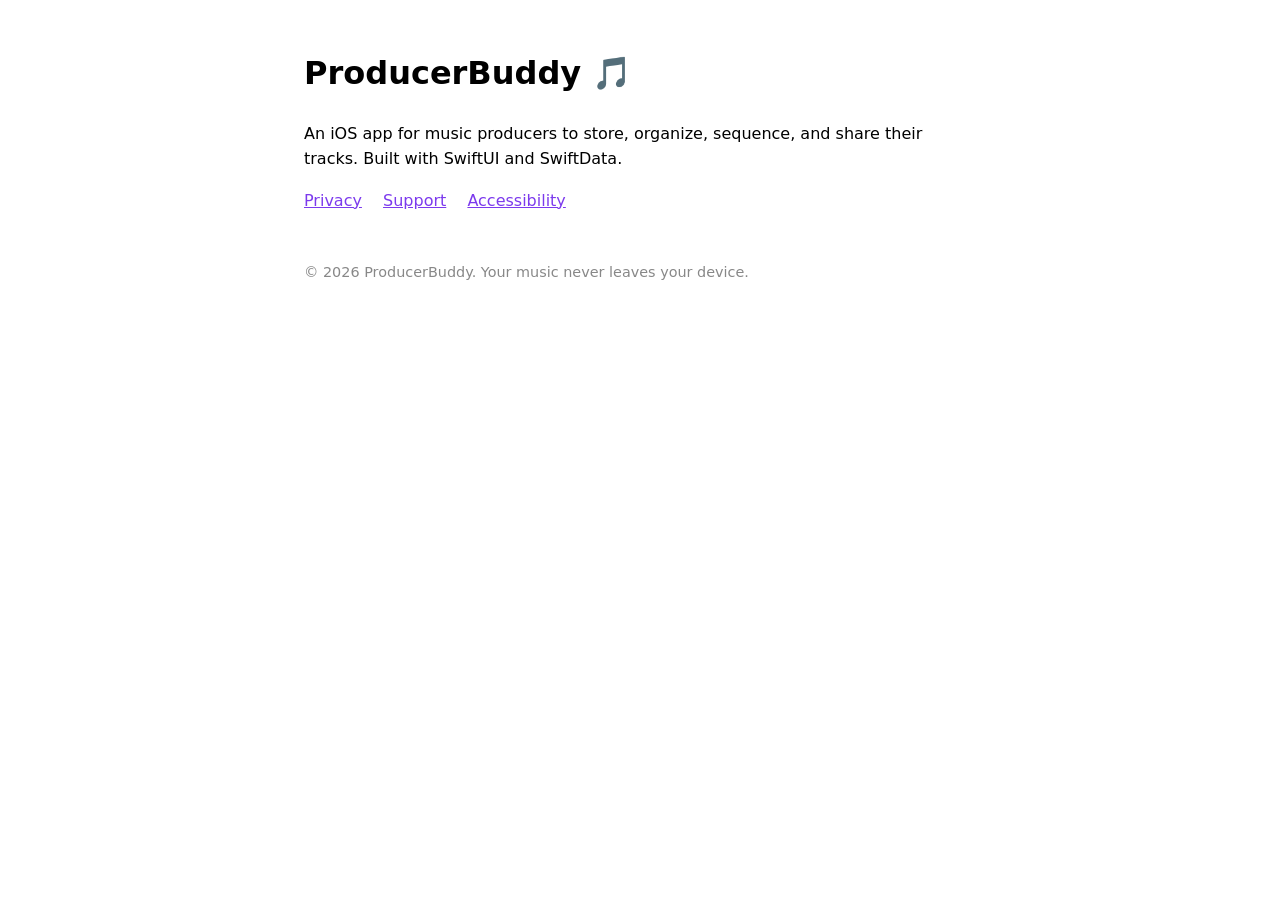
==== docs/index.html @ 7dc9dfc6 "Add ship-discipline scaffolding: infra, specs, settings, a11y pass Phase 0/1 infra: - SwiftLint conf" ====
<!DOCTYPE html>
<html lang="en">
<head>
  <meta charset="utf-8">
  <meta name="viewport" content="width=device-width, initial-scale=1">
  <title>ProducerBuddy</title>
  <style>
    :root { color-scheme: light dark; }
    body { font-family: -apple-system, system-ui, sans-serif; max-width: 42rem;
           margin: 3rem auto; padding: 0 1.25rem; line-height: 1.6; }
    h1 { font-size: 2rem; }
    a { color: #7c3aed; }
    nav a { margin-right: 1rem; }
    footer { margin-top: 3rem; color: #888; font-size: .9rem; }
  </style>
</head>
<body>
  <h1>ProducerBuddy 🎵</h1>
  <p>An iOS app for music producers to store, organize, sequence, and share
     their tracks. Built with SwiftUI and SwiftData.</p>
  <nav>
    <a href="privacy.html">Privacy</a>
    <a href="support.html">Support</a>
    <a href="accessibility.html">Accessibility</a>
  </nav>
  <footer>© 2026 ProducerBuddy. Your music never leaves your device.</footer>
</body>
</html>
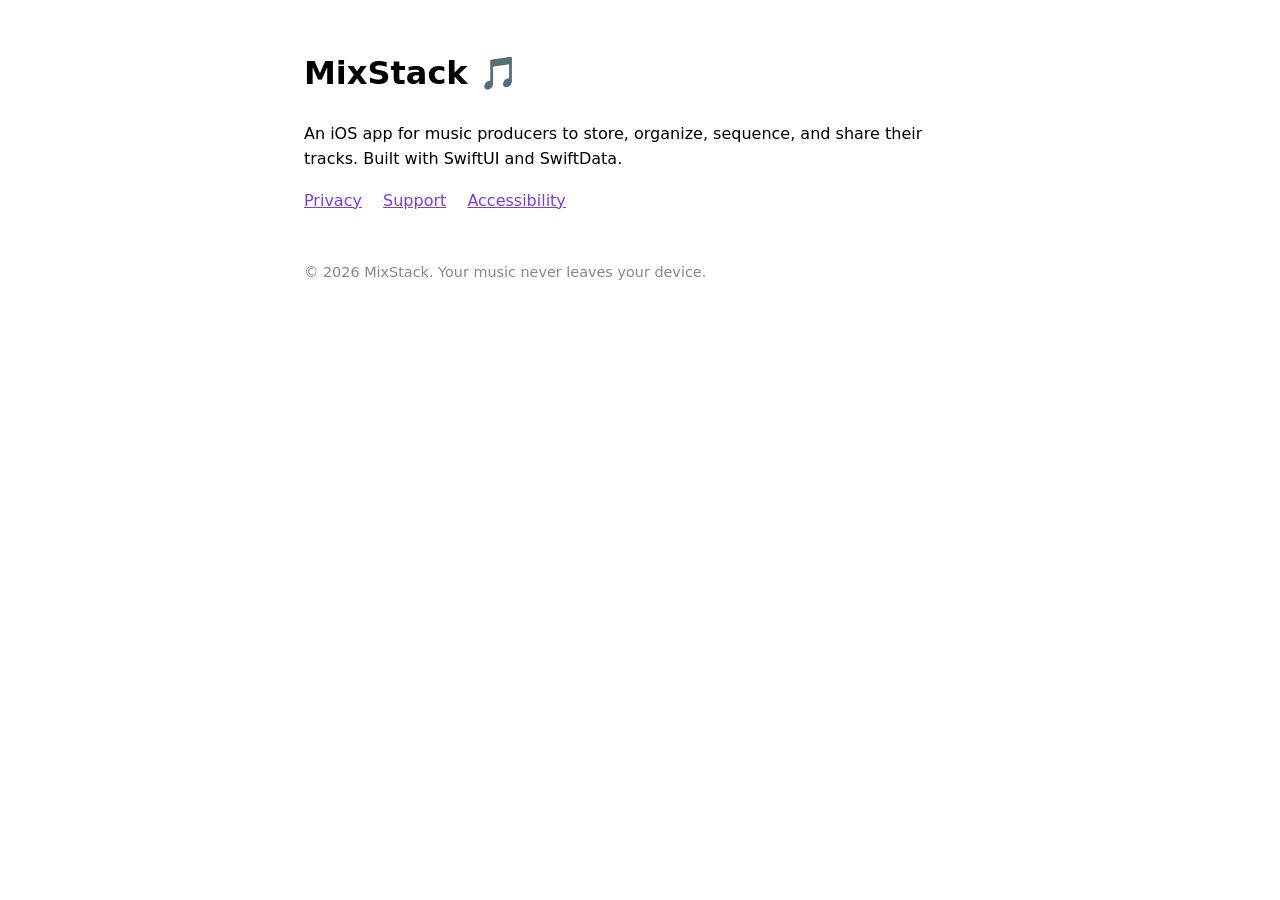
==== commit 99edbf61: "Rebrand ProducerBuddy to MixStack and update project configuration. Renames the app target, bundle I" ====
--- a/docs/index.html
+++ b/docs/index.html
@@ -3,7 +3,7 @@
 <head>
   <meta charset="utf-8">
   <meta name="viewport" content="width=device-width, initial-scale=1">
-  <title>ProducerBuddy</title>
+  <title>MixStack</title>
   <style>
     :root { color-scheme: light dark; }
     body { font-family: -apple-system, system-ui, sans-serif; max-width: 42rem;
@@ -15,7 +15,7 @@
   </style>
 </head>
 <body>
-  <h1>ProducerBuddy 🎵</h1>
+  <h1>MixStack 🎵</h1>
   <p>An iOS app for music producers to store, organize, sequence, and share
      their tracks. Built with SwiftUI and SwiftData.</p>
   <nav>
@@ -23,6 +23,6 @@
     <a href="support.html">Support</a>
     <a href="accessibility.html">Accessibility</a>
   </nav>
-  <footer>© 2026 ProducerBuddy. Your music never leaves your device.</footer>
+  <footer>© 2026 MixStack. Your music never leaves your device.</footer>
 </body>
 </html>
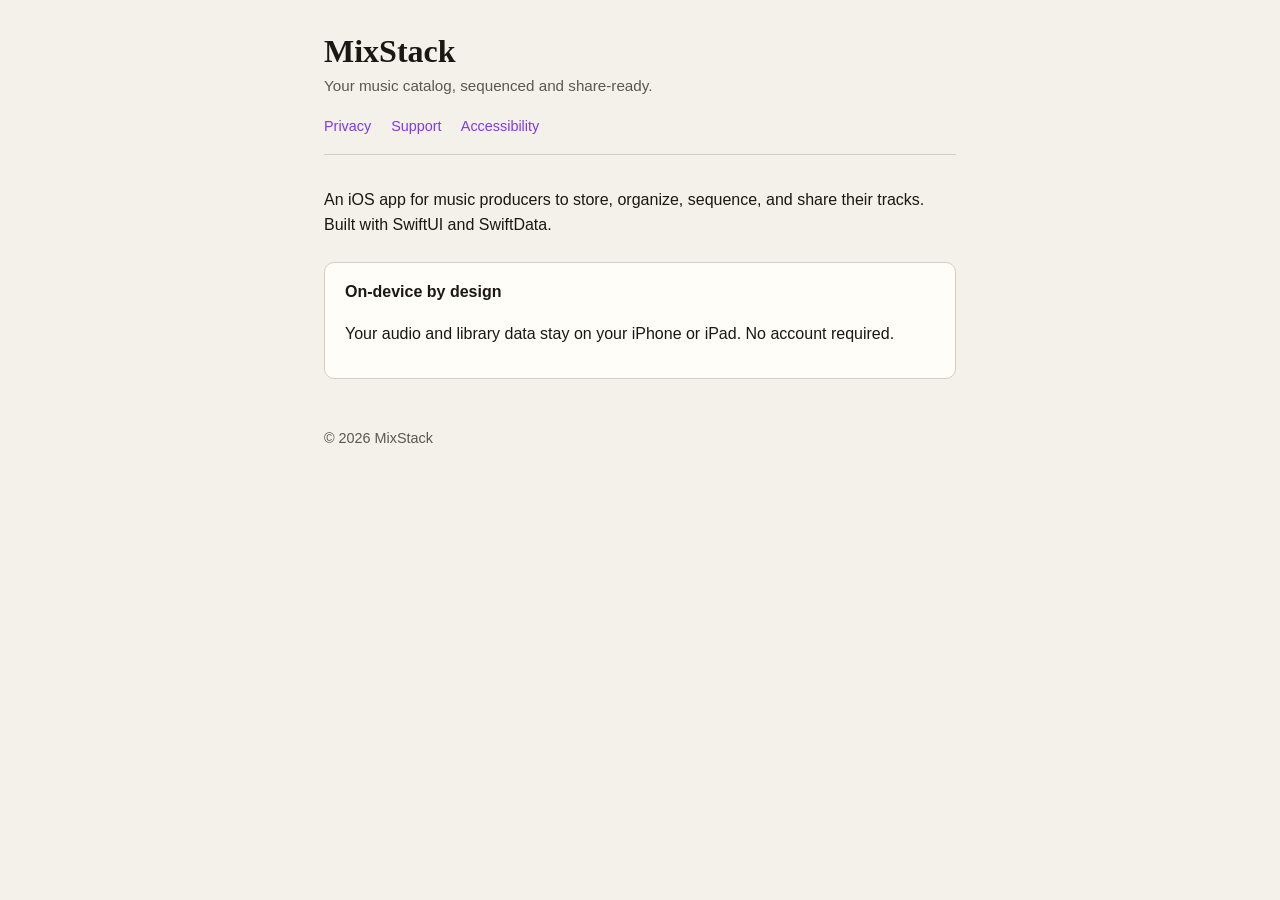
==== commit c0599661: "Polish GitHub Pages docs and add platform parity specs. Shared site stylesheet, updated legal pages," ====
--- a/docs/index.html
+++ b/docs/index.html
@@ -4,25 +4,26 @@
   <meta charset="utf-8">
   <meta name="viewport" content="width=device-width, initial-scale=1">
   <title>MixStack</title>
-  <style>
-    :root { color-scheme: light dark; }
-    body { font-family: -apple-system, system-ui, sans-serif; max-width: 42rem;
-           margin: 3rem auto; padding: 0 1.25rem; line-height: 1.6; }
-    h1 { font-size: 2rem; }
-    a { color: #7c3aed; }
-    nav a { margin-right: 1rem; }
-    footer { margin-top: 3rem; color: #888; font-size: .9rem; }
-  </style>
+  <link rel="stylesheet" href="assets/style.css">
 </head>
 <body>
-  <h1>MixStack 🎵</h1>
-  <p>An iOS app for music producers to store, organize, sequence, and share
-     their tracks. Built with SwiftUI and SwiftData.</p>
-  <nav>
-    <a href="privacy.html">Privacy</a>
-    <a href="support.html">Support</a>
-    <a href="accessibility.html">Accessibility</a>
-  </nav>
-  <footer>© 2026 MixStack. Your music never leaves your device.</footer>
+  <main>
+    <header>
+      <h1>MixStack</h1>
+      <p class="subtitle">Your music catalog, sequenced and share-ready.</p>
+      <nav>
+        <a href="privacy.html">Privacy</a>
+        <a href="support.html">Support</a>
+        <a href="accessibility.html">Accessibility</a>
+      </nav>
+    </header>
+    <p>An iOS app for music producers to store, organize, sequence, and share
+       their tracks. Built with SwiftUI and SwiftData.</p>
+    <div class="card">
+      <strong>On-device by design</strong>
+      <p>Your audio and library data stay on your iPhone or iPad. No account required.</p>
+    </div>
+    <footer>© 2026 MixStack</footer>
+  </main>
 </body>
 </html>
--- a/docs/assets/style.css
+++ b/docs/assets/style.css
@@ -0,0 +1,92 @@
+:root {
+  color-scheme: light dark;
+  --text: #1a1814;
+  --muted: #5c574e;
+  --bg: #f4f1ea;
+  --card: #fffdf8;
+  --link: #7c3aed;
+  --border: #d4cfc4;
+  --accent: #7c3aed;
+}
+
+@media (prefers-color-scheme: dark) {
+  :root {
+    --text: #e8e5dc;
+    --muted: #9a978c;
+    --bg: #0b0c0f;
+    --card: #15171e;
+    --link: #9f67ff;
+    --border: #2a2d38;
+    --accent: #9f67ff;
+  }
+}
+
+* {
+  box-sizing: border-box;
+}
+
+body {
+  margin: 0;
+  font-family: -apple-system, BlinkMacSystemFont, "Segoe UI", Roboto, Helvetica, Arial, sans-serif;
+  line-height: 1.6;
+  color: var(--text);
+  background: var(--bg);
+}
+
+main {
+  max-width: 42rem;
+  margin: 0 auto;
+  padding: 2rem 1.25rem 3rem;
+}
+
+header {
+  margin-bottom: 2rem;
+  padding-bottom: 1rem;
+  border-bottom: 1px solid var(--border);
+}
+
+h1 {
+  font-family: ui-serif, "New York", Georgia, serif;
+  font-size: 2rem;
+  line-height: 1.2;
+  margin: 0 0 0.25rem;
+}
+
+.subtitle {
+  margin: 0;
+  color: var(--muted);
+  font-size: 0.95rem;
+}
+
+nav {
+  margin-top: 1rem;
+  font-size: 0.9rem;
+}
+
+nav a {
+  color: var(--link);
+  text-decoration: none;
+  margin-right: 1rem;
+}
+
+nav a:hover {
+  text-decoration: underline;
+}
+
+.card {
+  background: var(--card);
+  border: 1px solid var(--border);
+  border-radius: 10px;
+  padding: 1rem 1.25rem;
+  margin: 1.5rem 0;
+}
+
+footer {
+  margin-top: 3rem;
+  color: var(--muted);
+  font-size: 0.9rem;
+}
+
+a {
+  color: var(--link);
+}
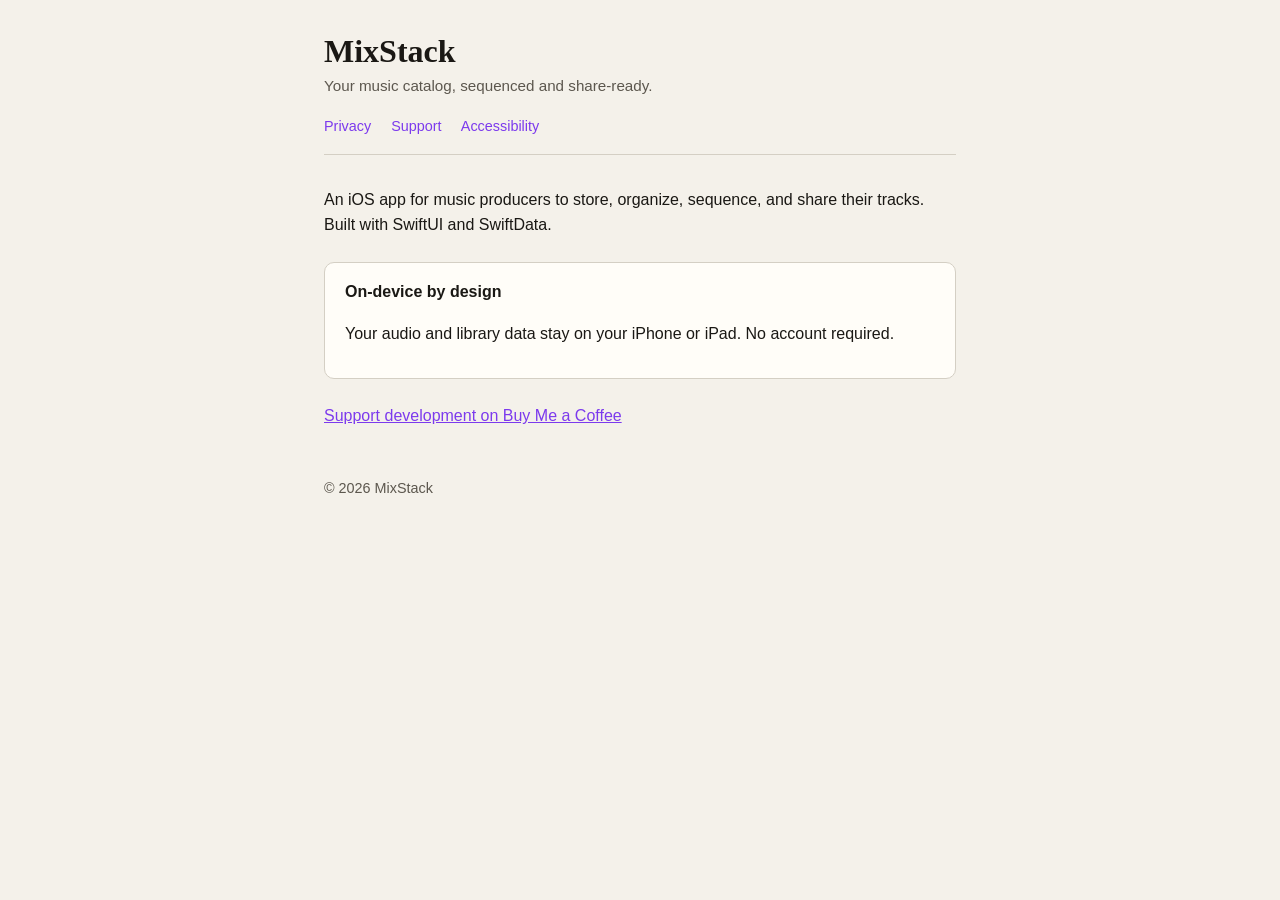
==== commit df99ad7c: "Add local verification gate and update CI, docs, and UI test contracts. Document the XcodeBuildMCP v" ====
--- a/docs/index.html
+++ b/docs/index.html
@@ -23,6 +23,7 @@
       <strong>On-device by design</strong>
       <p>Your audio and library data stay on your iPhone or iPad. No account required.</p>
     </div>
+    <p><a href="https://buymeacoffee.com/jacobrozelq">Support development on Buy Me a Coffee</a></p>
     <footer>© 2026 MixStack</footer>
   </main>
 </body>
